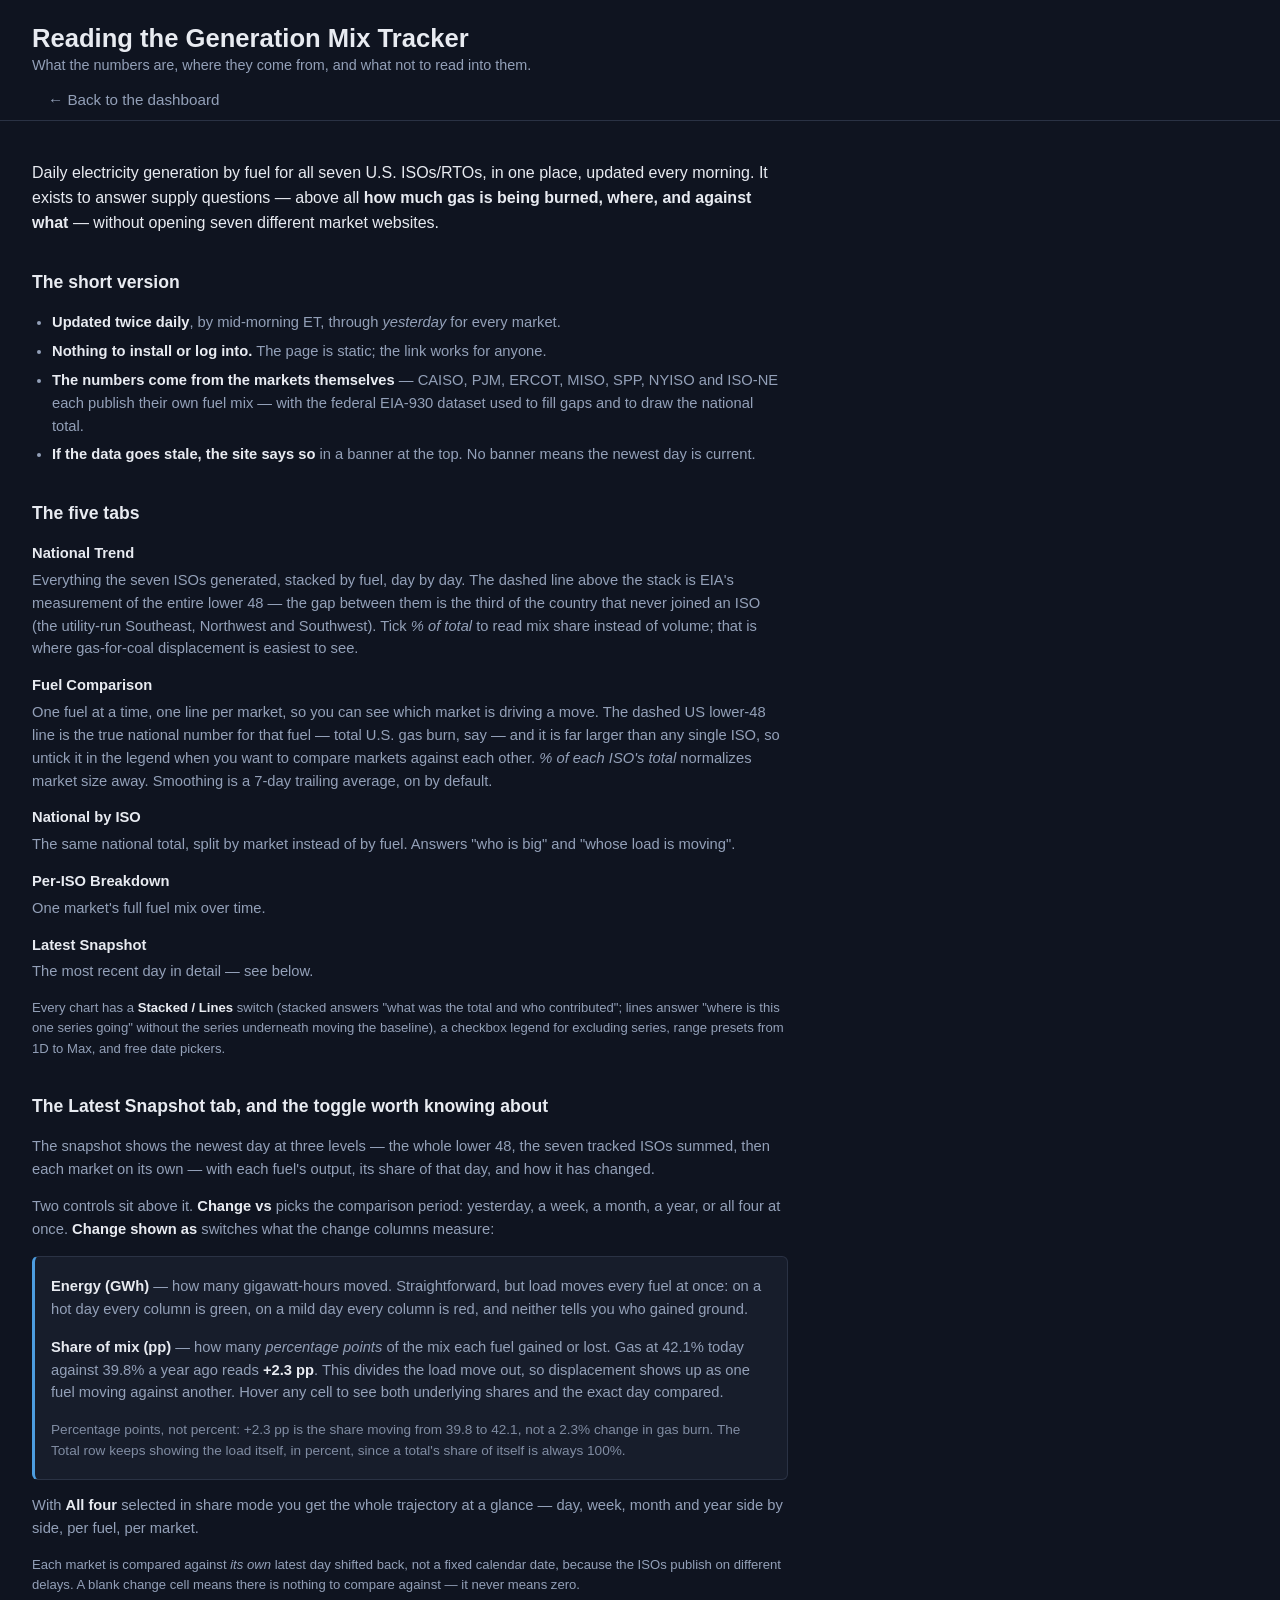
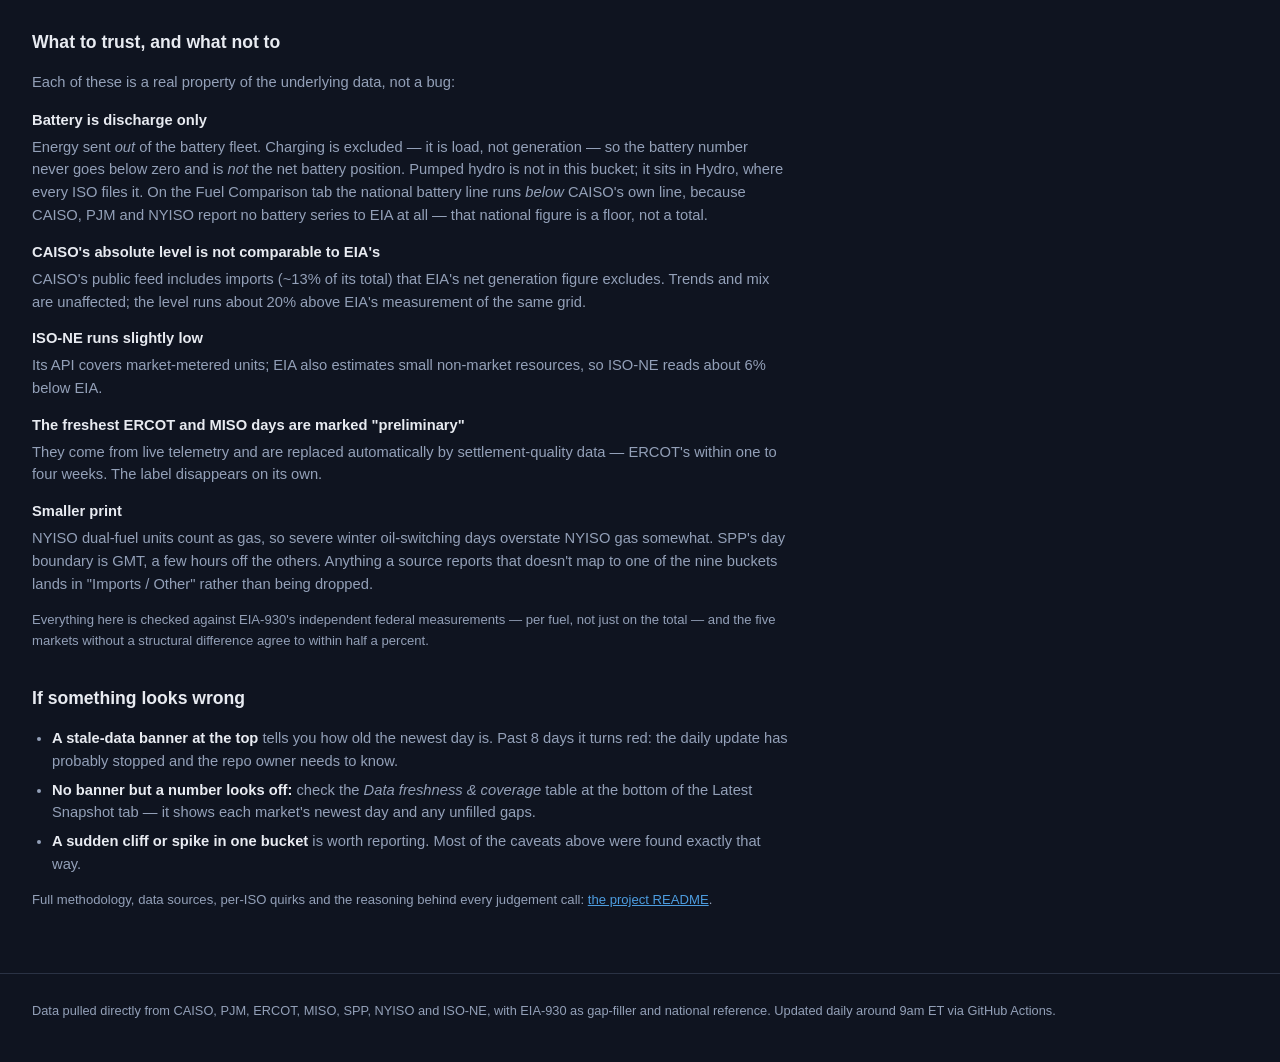
==== docs/guide.html @ 1bcc7129 "Add a reader's guide, and stop the page scrolling sideways on a phone The dashboard link is the thin" ====
<!DOCTYPE html>
<html lang="en">
<head>
<meta charset="UTF-8">
<meta name="viewport" content="width=device-width, initial-scale=1.0">
<title>Reading the U.S. ISO Generation Mix Tracker</title>
<link rel="icon" href="data:image/svg+xml,<svg xmlns='http://www.w3.org/2000/svg' viewBox='0 0 100 100'><text y='.9em' font-size='90'>⚡</text></svg>">
<!-- Same cache-buster convention as index.html - bump on any edit here. -->
<link rel="stylesheet" href="style.css?v=2026-08-14">
<!-- This page exists so the dashboard can be shared with people who should
     not have to open a code repository to understand what they are looking
     at. It is deliberately a SUBSET of the README, which stays canonical:
     what a reader needs, none of the maintenance detail. If the two ever
     disagree, the README is right. -->
</head>
<body>
<header>
  <h1>Reading the Generation Mix Tracker</h1>
  <p class="subtitle">What the numbers are, where they come from, and what not to read into them.</p>
</header>

<nav class="tabs">
  <a class="tab-btn" href="index.html">&larr; Back to the dashboard</a>
</nav>

<main class="guide">

  <p class="lede">
    Daily electricity generation by fuel for all seven U.S. ISOs/RTOs, in one
    place, updated every morning. It exists to answer supply questions —
    above all <strong>how much gas is being burned, where, and against
    what</strong> — without opening seven different market websites.
  </p>

  <h2>The short version</h2>
  <ul>
    <li><strong>Updated twice daily</strong>, by mid-morning ET, through <em>yesterday</em> for every market.</li>
    <li><strong>Nothing to install or log into.</strong> The page is static; the link works for anyone.</li>
    <li><strong>The numbers come from the markets themselves</strong> — CAISO, PJM, ERCOT, MISO, SPP, NYISO and ISO-NE each publish their own fuel mix — with the federal EIA-930 dataset used to fill gaps and to draw the national total.</li>
    <li><strong>If the data goes stale, the site says so</strong> in a banner at the top. No banner means the newest day is current.</li>
  </ul>

  <h2>The five tabs</h2>

  <dl>
    <dt>National Trend</dt>
    <dd>Everything the seven ISOs generated, stacked by fuel, day by day. The
      dashed line above the stack is EIA's measurement of the entire lower 48 —
      the gap between them is the third of the country that never joined an
      ISO (the utility-run Southeast, Northwest and Southwest). Tick
      <em>% of total</em> to read mix share instead of volume; that is where
      gas-for-coal displacement is easiest to see.</dd>

    <dt>Fuel Comparison</dt>
    <dd>One fuel at a time, one line per market, so you can see which market is
      driving a move. The dashed US lower-48 line is the true national number
      for that fuel — total U.S. gas burn, say — and it is far larger than any
      single ISO, so untick it in the legend when you want to compare markets
      against each other. <em>% of each ISO's total</em> normalizes market size
      away. Smoothing is a 7-day trailing average, on by default.</dd>

    <dt>National by ISO</dt>
    <dd>The same national total, split by market instead of by fuel. Answers
      "who is big" and "whose load is moving".</dd>

    <dt>Per-ISO Breakdown</dt>
    <dd>One market's full fuel mix over time.</dd>

    <dt>Latest Snapshot</dt>
    <dd>The most recent day in detail — see below.</dd>
  </dl>

  <p class="view-note">
    Every chart has a <strong>Stacked / Lines</strong> switch (stacked answers
    "what was the total and who contributed"; lines answer "where is this one
    series going" without the series underneath moving the baseline), a
    checkbox legend for excluding series, range presets from 1D to Max, and
    free date pickers.
  </p>

  <h2>The Latest Snapshot tab, and the toggle worth knowing about</h2>

  <p>
    The snapshot shows the newest day at three levels — the whole lower 48, the
    seven tracked ISOs summed, then each market on its own — with each fuel's
    output, its share of that day, and how it has changed.
  </p>

  <p>
    Two controls sit above it. <strong>Change vs</strong> picks the comparison
    period: yesterday, a week, a month, a year, or all four at once.
    <strong>Change shown as</strong> switches what the change columns measure:
  </p>

  <div class="callout">
    <p>
      <strong>Energy (GWh)</strong> — how many gigawatt-hours moved.
      Straightforward, but load moves every fuel at once: on a hot day every
      column is green, on a mild day every column is red, and neither tells you
      who gained ground.
    </p>
    <p>
      <strong>Share of mix (pp)</strong> — how many <em>percentage points</em>
      of the mix each fuel gained or lost. Gas at 42.1% today against 39.8% a
      year ago reads <strong>+2.3 pp</strong>. This divides the load move out,
      so displacement shows up as one fuel moving against another. Hover any
      cell to see both underlying shares and the exact day compared.
    </p>
    <p class="muted-note">
      Percentage points, not percent: +2.3 pp is the share moving from 39.8 to
      42.1, not a 2.3% change in gas burn. The Total row keeps showing the load
      itself, in percent, since a total's share of itself is always 100%.
    </p>
  </div>

  <p>
    With <strong>All four</strong> selected in share mode you get the whole
    trajectory at a glance — day, week, month and year side by side, per fuel,
    per market.
  </p>

  <p class="view-note">
    Each market is compared against <em>its own</em> latest day shifted back,
    not a fixed calendar date, because the ISOs publish on different delays. A
    blank change cell means there is nothing to compare against — it never
    means zero.
  </p>

  <h2>What to trust, and what not to</h2>

  <p>Each of these is a real property of the underlying data, not a bug:</p>

  <dl>
    <dt>Battery is discharge only</dt>
    <dd>Energy sent <em>out</em> of the battery fleet. Charging is excluded —
      it is load, not generation — so the battery number never goes below zero
      and is <em>not</em> the net battery position. Pumped hydro is not in this
      bucket; it sits in Hydro, where every ISO files it. On the Fuel
      Comparison tab the national battery line runs <em>below</em> CAISO's own
      line, because CAISO, PJM and NYISO report no battery series to EIA at
      all — that national figure is a floor, not a total.</dd>

    <dt>CAISO's absolute level is not comparable to EIA's</dt>
    <dd>CAISO's public feed includes imports (~13% of its total) that EIA's net
      generation figure excludes. Trends and mix are unaffected; the level runs
      about 20% above EIA's measurement of the same grid.</dd>

    <dt>ISO-NE runs slightly low</dt>
    <dd>Its API covers market-metered units; EIA also estimates small
      non-market resources, so ISO-NE reads about 6% below EIA.</dd>

    <dt>The freshest ERCOT and MISO days are marked "preliminary"</dt>
    <dd>They come from live telemetry and are replaced automatically by
      settlement-quality data — ERCOT's within one to four weeks. The label
      disappears on its own.</dd>

    <dt>Smaller print</dt>
    <dd>NYISO dual-fuel units count as gas, so severe winter oil-switching days
      overstate NYISO gas somewhat. SPP's day boundary is GMT, a few hours off
      the others. Anything a source reports that doesn't map to one of the nine
      buckets lands in "Imports / Other" rather than being dropped.</dd>
  </dl>

  <p class="view-note">
    Everything here is checked against EIA-930's independent federal
    measurements — per fuel, not just on the total — and the five markets
    without a structural difference agree to within half a percent.
  </p>

  <h2>If something looks wrong</h2>
  <ul>
    <li><strong>A stale-data banner at the top</strong> tells you how old the
      newest day is. Past 8 days it turns red: the daily update has probably
      stopped and the repo owner needs to know.</li>
    <li><strong>No banner but a number looks off:</strong> check the
      <em>Data freshness &amp; coverage</em> table at the bottom of the Latest
      Snapshot tab — it shows each market's newest day and any unfilled gaps.</li>
    <li><strong>A sudden cliff or spike in one bucket</strong> is worth
      reporting. Most of the caveats above were found exactly that way.</li>
  </ul>

  <p class="view-note">
    Full methodology, data sources, per-ISO quirks and the reasoning behind
    every judgement call:
    <a href="https://github.com/hassankanji/iso-power-mix#readme">the project README</a>.
  </p>

</main>

<footer>
  <p>Data pulled directly from CAISO, PJM, ERCOT, MISO, SPP, NYISO and ISO-NE, with EIA-930 as gap-filler and national reference. Updated daily around 9am ET via GitHub Actions.</p>
</footer>
</body>
</html>
---- docs/style.css ----
:root {
  --bg: #0f1420;
  --panel: #171d2b;
  --border: #2a3244;
  --text: #e8ebf1;
  --muted: #93a0b8;
  --accent: #4d9de0;

  --c-natural_gas: #f2a134;
  --c-coal: #6b6b6b;
  --c-nuclear: #9b59b6;
  --c-hydro: #2980b9;
  --c-wind: #2ecc71;
  --c-solar: #f1c40f;
  --c-other_renewables: #16a085;
  --c-battery: #e74c3c;
  --c-imports_other: #95a5a6;

  --iso-CAISO: #f1c40f;
  --iso-ERCOT: #e07b39;
  --iso-ISONE: #4d9de0;
  --iso-MISO: #9b59b6;
  --iso-NYISO: #2ecc71;
  --iso-PJM: #e74c3c;
  --iso-SPP: #16a085;
}

* { box-sizing: border-box; }

body {
  margin: 0;
  font-family: -apple-system, "Segoe UI", Roboto, Helvetica, Arial, sans-serif;
  background: var(--bg);
  color: var(--text);
}

header {
  padding: 24px 32px 8px;
}

h1 { margin: 0 0 4px; font-size: 1.6rem; }
.subtitle { color: var(--muted); margin: 0; font-size: 0.9rem; }

.status-chips { margin-top: 8px; display: flex; flex-wrap: wrap; gap: 6px; }

/* Staleness banner. Loud enough that a reader who did not build this site
   cannot mistake frozen data for current data, and absent entirely on a
   normal day. */
.banner {
  margin-top: 10px;
  padding: 10px 14px;
  border-radius: 6px;
  font-size: 0.85rem;
  max-width: 900px;
}

.banner.warn { border: 1px solid #8a6d3b; color: #e6a23c; background: rgba(230, 162, 60, 0.1); }
.banner.alarm { border: 1px solid #a33; color: #ff9a8f; background: rgba(231, 76, 60, 0.14); }

.chip {
  font-size: 0.75rem;
  padding: 3px 10px;
  border-radius: 12px;
  border: 1px solid var(--border);
  color: var(--muted);
}

.chip.warn { border-color: #8a6d3b; color: #e6a23c; background: rgba(230, 162, 60, 0.08); }
.chip.info { border-color: #3b6d8a; color: #6fb3e0; background: rgba(77, 157, 224, 0.08); }

/* The tab row is wider than a phone even before the guide link (542px of
   labels against a 390px viewport), and a flex row that cannot fit widens
   the whole document - which is why the entire page used to scroll sideways
   on a phone, charts and all. It scrolls within itself instead. */
.tabs {
  display: flex;
  gap: 4px;
  padding: 0 32px;
  border-bottom: 1px solid var(--border);
  overflow-x: auto;
  scrollbar-width: none;
}

.tabs::-webkit-scrollbar { display: none; }

.tab-btn { white-space: nowrap; }

.tab-btn {
  background: transparent;
  border: none;
  color: var(--muted);
  padding: 10px 16px;
  font-size: 0.95rem;
  cursor: pointer;
  border-bottom: 2px solid transparent;
}

.tab-btn.active {
  color: var(--text);
  border-bottom: 2px solid var(--accent);
}

/* Pushed to the far end: it leaves the dashboard rather than switching a
   view, and shouldn't read as one more tab in the sequence. */
.tabs .guide-link { margin-left: auto; color: var(--accent); }

main { padding: 24px 32px 48px; }

.view { display: none; }
.view.active { display: block; }

.controls {
  display: flex;
  flex-wrap: wrap;
  gap: 20px;
  margin-bottom: 16px;
  align-items: center;
}

.controls label {
  color: var(--muted);
  font-size: 0.85rem;
  display: flex;
  flex-direction: column;
  gap: 4px;
}

input[type="date"], select {
  background: var(--panel);
  border: 1px solid var(--border);
  color: var(--text);
  padding: 6px 8px;
  border-radius: 4px;
  font-size: 0.9rem;
}

.controls label.check {
  flex-direction: row;
  align-items: center;
  gap: 6px;
  align-self: flex-end;
  padding-bottom: 8px;
  cursor: pointer;
}

/* Eight preset pills are ~370px in a row - wider than a small phone, and an
   unwrappable row sets the page's minimum width. It wraps instead; on any
   screen with room it still sits on one line. */
.range-presets {
  display: flex;
  flex-wrap: wrap;
  gap: 4px;
  align-self: flex-end;
  margin-right: 8px;
}

.preset-btn {
  background: var(--panel);
  border: 1px solid var(--border);
  color: var(--muted);
  padding: 6px 10px;
  border-radius: 4px;
  font-size: 0.8rem;
  cursor: pointer;
}

.preset-btn:hover { color: var(--text); border-color: var(--accent); }

.preset-btn.active {
  color: var(--text);
  border-color: var(--accent);
  background: rgba(77, 157, 224, 0.15);
}

.chart-legend {
  display: flex;
  flex-wrap: wrap;
  gap: 4px 16px;
  margin: 0 0 8px;
}

.legend-check {
  display: inline-flex;
  align-items: center;
  gap: 6px;
  font-size: 0.8rem;
  color: var(--muted);
  cursor: pointer;
  user-select: none;
}

.legend-check input { accent-color: var(--accent); cursor: pointer; }

.legend-check .swatch {
  width: 12px;
  height: 12px;
  border-radius: 2px;
  display: inline-block;
}

.legend-check .swatch.dashed {
  height: 0;
  border-top: 2px dashed #93a0b8;
  background: transparent !important;
}

.chart-wrap {
  background: var(--panel);
  border: 1px solid var(--border);
  border-radius: 8px;
  padding: 16px;
  height: 480px;
}

h2 { font-size: 1.1rem; margin: 28px 0 12px; color: var(--text); }

.view-note {
  color: var(--muted);
  font-size: 0.82rem;
  margin: 0 0 14px;
  max-width: 900px;
}

.national-bars { max-width: 640px; }

/* Set by renderBarRows when several change columns are on. (The head row is
   no longer the signal for this: share mode prints one to carry its unit even
   with a single column, which needs no extra width.) */
.national-bars.multi-col { max-width: 940px; }

/* 380px, not 340: the snapshot rows carry a day-over-day change column, and
   the fixed columns (label + value + share + change) plus gaps need room
   before the bar track can claim its minimum width. */
/* min(..., 100%) on the track minimum, not a bare width: a minmax floor wider
   than its container is a floor the grid honours anyway, pushing the page out
   sideways. This way the last breakpoint is always "one column, container
   width", with no media query needed to say so. */
.snapshot-grid {
  display: grid;
  grid-template-columns: repeat(auto-fill, minmax(min(380px, 100%), 1fr));
  gap: 16px;
}

/* Set when more than one change column is on: each costs 76px of fixed
   width, which the 380px card does not have to give. */
.snapshot-grid.wide {
  grid-template-columns: repeat(auto-fill, minmax(min(620px, 100%), 1fr));
}

.bar-row.head-row {
  color: var(--muted);
  font-size: 0.7rem;
  text-transform: uppercase;
  letter-spacing: 0.04em;
  margin-bottom: 2px;
}

.bar-row.head-row .value { color: var(--muted); }
.bar-row.head-row .unit { text-transform: none; }

.snapshot-card {
  background: var(--panel);
  border: 1px solid var(--border);
  border-radius: 8px;
  padding: 14px;
}

.snapshot-card h3 {
  margin: 0 0 4px;
  font-size: 1rem;
}

.snapshot-card .as-of {
  color: var(--muted);
  font-size: 0.75rem;
  margin-bottom: 10px;
}

.snapshot-card .prelim {
  color: #e6a23c;
  border: 1px solid #8a6d3b;
  border-radius: 8px;
  padding: 0 6px;
  font-size: 0.68rem;
  cursor: help;
}

.bar-row { display: flex; align-items: center; gap: 8px; font-size: 0.78rem; margin: 4px 0; }
.bar-row .label { width: 104px; color: var(--muted); flex-shrink: 0; }
.bar-row .bar-track { flex: 1; min-width: 40px; background: #232b3d; border-radius: 3px; height: 8px; overflow: hidden; }
/* display:block matters - the fill is a span, and an inline box ignores the
   inline width that carries the share. */
.bar-row .bar-fill { display: block; height: 100%; }
.bar-row .value {
  width: 72px;
  text-align: right;
  color: var(--text);
  flex-shrink: 0;
  font-variant-numeric: tabular-nums;
}

.bar-row .value.pct { width: 48px; color: var(--muted); }
.bar-row .value.delta { width: 76px; color: var(--muted); font-size: 0.72rem; }
.bar-row .value.delta.up { color: #e6a23c; }
.bar-row .value.delta.down { color: #6fb3e0; }

/* On a phone the fixed columns no longer fit beside a usable bar. Tighten
   them rather than let the row scroll sideways or crush the track. */
@media (max-width: 460px) {
  .bar-row { gap: 6px; font-size: 0.72rem; }
  .bar-row .label { width: 76px; }
  .bar-row .value { width: 58px; }
  .bar-row .value.pct { width: 38px; }
  .bar-row .value.delta { width: 58px; font-size: 0.66rem; }
  /* The grid needs no override here - its minmax floors are capped at 100%. */

  /* The page gutter is 64px of a 360px screen. Give it back. */
  header { padding: 20px 16px 8px; }
  .tabs { padding: 0 16px; }
  main { padding: 20px 16px 40px; }
  footer { padding: 16px 16px 32px; }
}

/* With all four change columns on, a phone cannot show both the bar and the
   numbers. The numbers are the point, so the track yields rather than
   squeezing every fuel label onto two lines - and past that, the card itself
   scrolls. Four periods of change is a wide table by nature; the fix is to
   let it scroll inside its own panel, never to let it drag the page sideways
   (which it did, taking every chart with it). */
@media (max-width: 700px) {
  .snapshot-grid.wide .bar-track,
  .national-bars.multi-col .bar-track { display: none; }

  .snapshot-card { overflow-x: auto; }
  .snapshot-grid.wide .bar-row,
  .national-bars.multi-col .bar-row { min-width: max-content; }
}

.bar-row.total-row {
  margin-top: 8px;
  padding-top: 6px;
  border-top: 1px solid var(--border);
}

.bar-row.total-row .label { color: var(--text); }
.bar-row.total-row .bar-track { background: transparent; }

/* guide.html - the reader-facing explainer. Prose, so it gets a measure that
   is comfortable to read rather than the dashboard's full width. */
.guide { max-width: 820px; font-size: 0.92rem; line-height: 1.55; }
.guide .lede { font-size: 1rem; color: var(--text); }
.guide h2 { margin-top: 34px; }
.guide dt { color: var(--text); font-weight: 600; margin-top: 14px; }
.guide dd { margin: 4px 0 0; color: var(--muted); }
.guide ul { color: var(--muted); padding-left: 20px; }
.guide li { margin: 6px 0; }
.guide p { color: var(--muted); }
.guide a { color: var(--accent); }
.guide strong { color: var(--text); }

.guide .callout {
  border: 1px solid var(--border);
  border-left: 3px solid var(--accent);
  background: var(--panel);
  border-radius: 6px;
  padding: 4px 16px;
  margin: 14px 0;
}

.guide .muted-note { font-size: 0.85rem; opacity: 0.85; }

/* The guide's nav holds a link, not tab buttons - keep it looking the same. */
.tabs a.tab-btn { text-decoration: none; display: inline-block; }
.tabs a.tab-btn:hover { color: var(--text); }

.health-table {
  width: 100%;
  border-collapse: collapse;
  background: var(--panel);
  border: 1px solid var(--border);
  border-radius: 8px;
  overflow: hidden;
}

/* Five columns of dates don't compress below about 400px, so the table gets
   its own scroll rather than widening the page behind it. */
.health-table { display: block; overflow-x: auto; }
.health-table thead, .health-table tbody { display: table; width: 100%; }

.health-table th, .health-table td {
  text-align: left;
  padding: 10px 14px;
  border-bottom: 1px solid var(--border);
  font-size: 0.88rem;
}

.health-table th { color: var(--muted); font-weight: 500; }
.health-table tr.stale td { color: #e6a23c; }

footer {
  padding: 16px 32px 32px;
  color: var(--muted);
  font-size: 0.8rem;
  border-top: 1px solid var(--border);
}
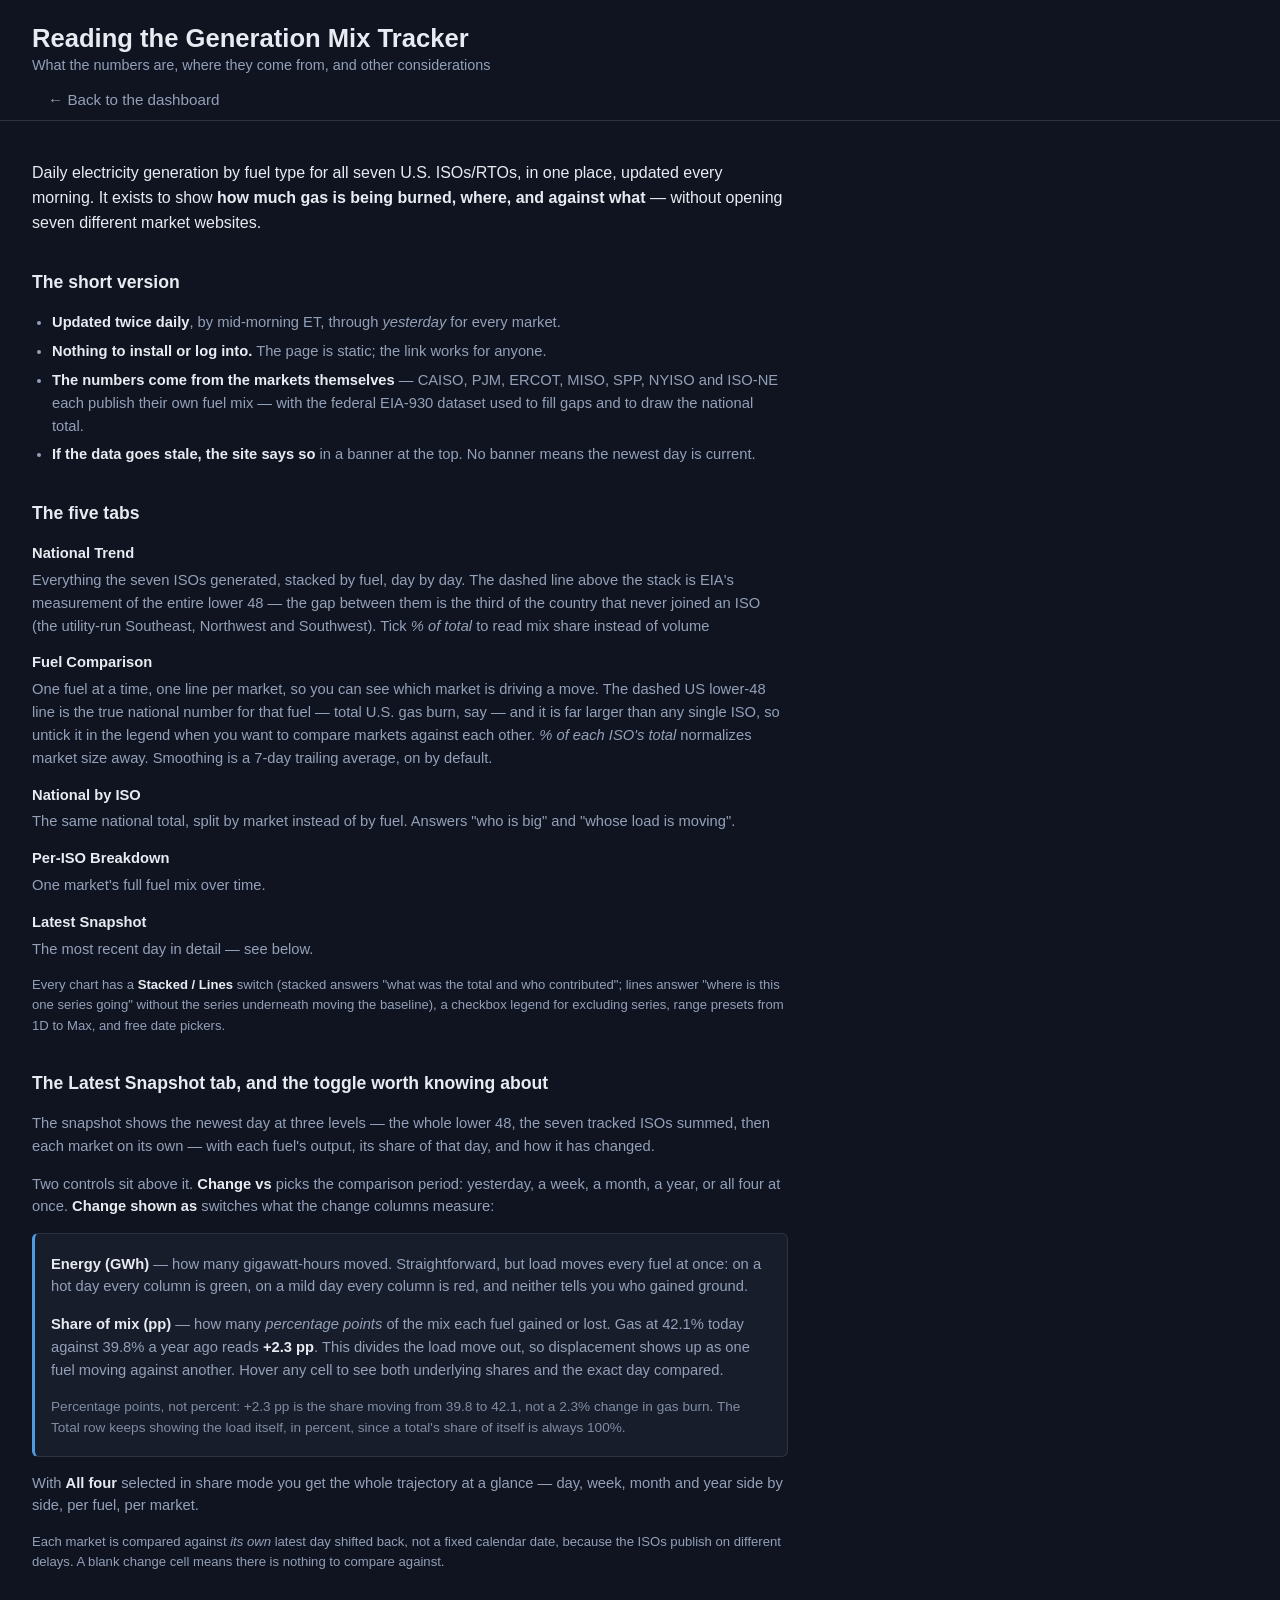
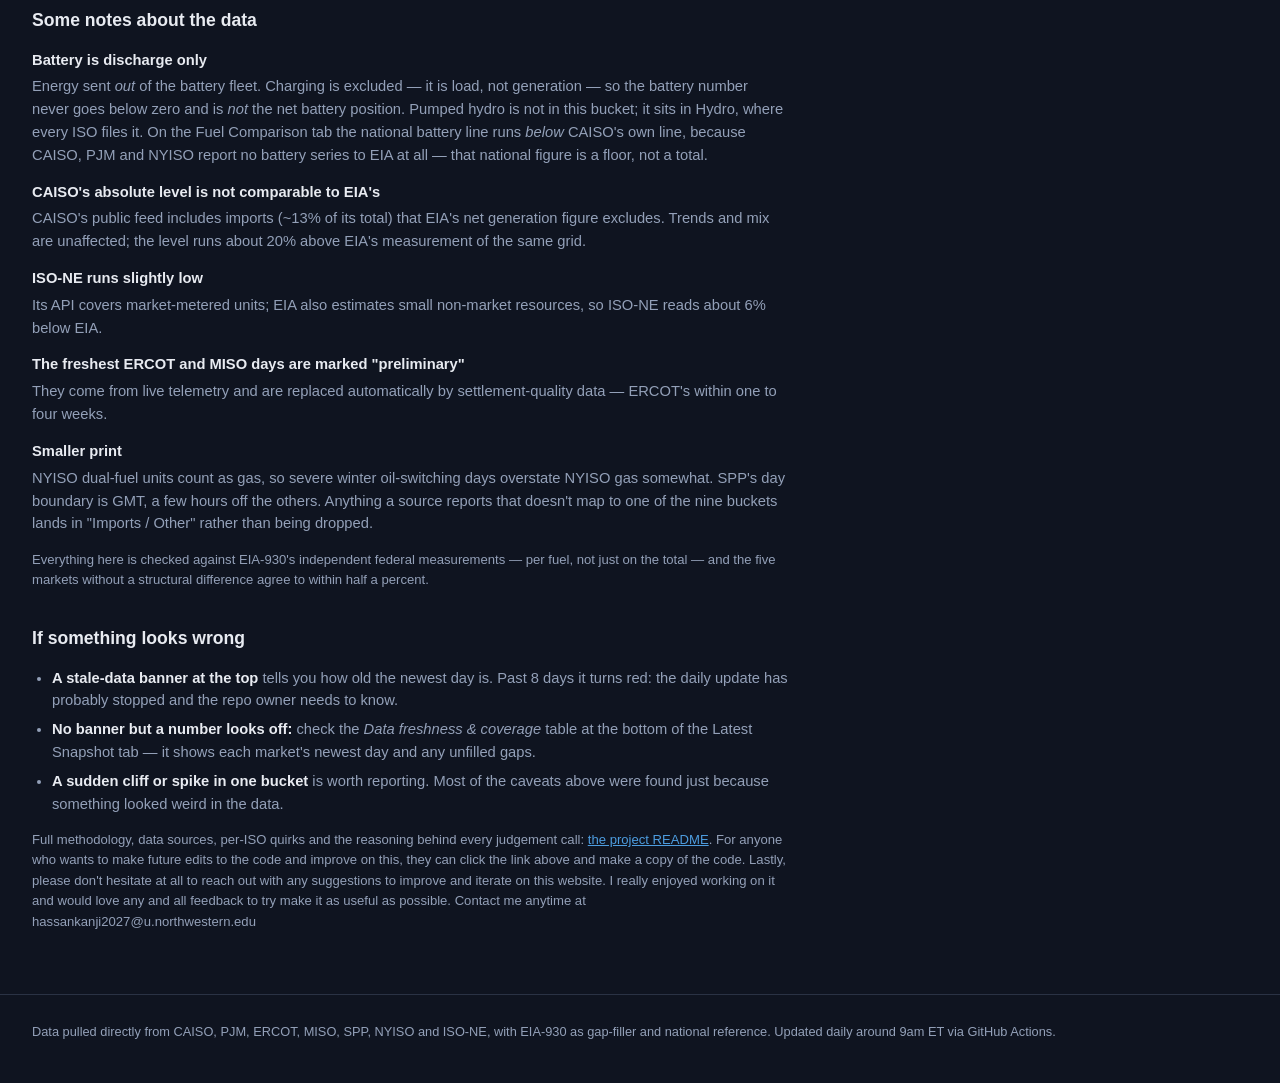
==== commit 3360dd69: "Update guide.html" ====
--- a/docs/guide.html
+++ b/docs/guide.html
@@ -16,7 +16,7 @@
 <body>
 <header>
   <h1>Reading the Generation Mix Tracker</h1>
-  <p class="subtitle">What the numbers are, where they come from, and what not to read into them.</p>
+  <p class="subtitle">What the numbers are, where they come from, and other considerations</p>
 </header>
 
 <nav class="tabs">
@@ -26,9 +26,8 @@
 <main class="guide">
 
   <p class="lede">
-    Daily electricity generation by fuel for all seven U.S. ISOs/RTOs, in one
-    place, updated every morning. It exists to answer supply questions —
-    above all <strong>how much gas is being burned, where, and against
+    Daily electricity generation by fuel type for all seven U.S. ISOs/RTOs, in one
+    place, updated every morning. It exists to show <strong>how much gas is being burned, where, and against
     what</strong> — without opening seven different market websites.
   </p>
 
@@ -48,8 +47,7 @@
       dashed line above the stack is EIA's measurement of the entire lower 48 —
       the gap between them is the third of the country that never joined an
       ISO (the utility-run Southeast, Northwest and Southwest). Tick
-      <em>% of total</em> to read mix share instead of volume; that is where
-      gas-for-coal displacement is easiest to see.</dd>
+      <em>% of total</em> to read mix share instead of volume</dd>
 
     <dt>Fuel Comparison</dt>
     <dd>One fuel at a time, one line per market, so you can see which market is
@@ -122,13 +120,10 @@
   <p class="view-note">
     Each market is compared against <em>its own</em> latest day shifted back,
     not a fixed calendar date, because the ISOs publish on different delays. A
-    blank change cell means there is nothing to compare against — it never
-    means zero.
+    blank change cell means there is nothing to compare against.
   </p>
 
-  <h2>What to trust, and what not to</h2>
-
-  <p>Each of these is a real property of the underlying data, not a bug:</p>
+  <h2>Some notes about the data</h2>
 
   <dl>
     <dt>Battery is discharge only</dt>
@@ -151,8 +146,7 @@
 
     <dt>The freshest ERCOT and MISO days are marked "preliminary"</dt>
     <dd>They come from live telemetry and are replaced automatically by
-      settlement-quality data — ERCOT's within one to four weeks. The label
-      disappears on its own.</dd>
+      settlement-quality data — ERCOT's within one to four weeks. </dd>
 
     <dt>Smaller print</dt>
     <dd>NYISO dual-fuel units count as gas, so severe winter oil-switching days
@@ -176,13 +170,14 @@
       <em>Data freshness &amp; coverage</em> table at the bottom of the Latest
       Snapshot tab — it shows each market's newest day and any unfilled gaps.</li>
     <li><strong>A sudden cliff or spike in one bucket</strong> is worth
-      reporting. Most of the caveats above were found exactly that way.</li>
+      reporting. Most of the caveats above were found just because something looked weird in the data.</li>
   </ul>
 
   <p class="view-note">
     Full methodology, data sources, per-ISO quirks and the reasoning behind
     every judgement call:
-    <a href="https://github.com/hassankanji/iso-power-mix#readme">the project README</a>.
+    <a href="https://github.com/hassankanji/iso-power-mix">the project README</a>.
+    For anyone who wants to make future edits to the code and improve on this, they can click the link above and make a copy of the code. Lastly, please don't hesitate at all to reach out with any suggestions to improve and iterate on this website. I really enjoyed working on it and would love any and all feedback to try make it as useful as possible. Contact me anytime at hassankanji2027@u.northwestern.edu
   </p>
 
 </main>
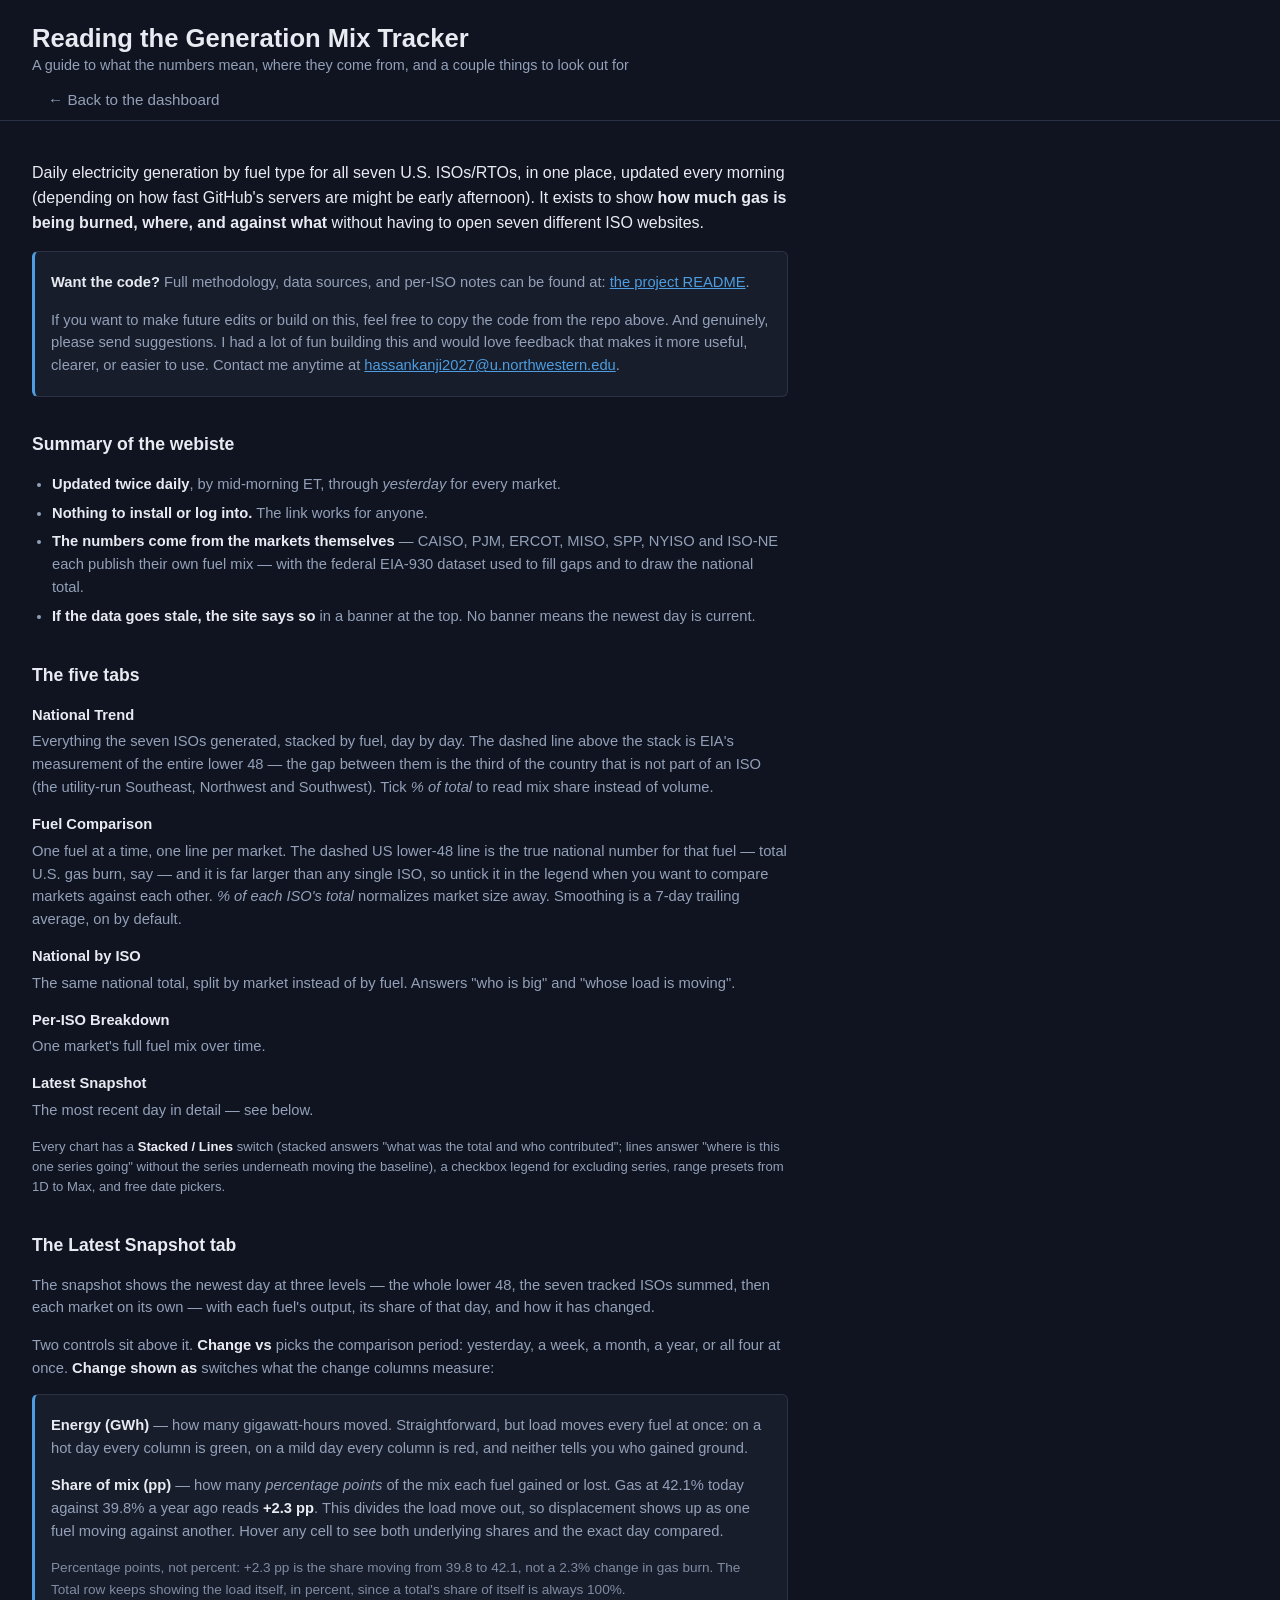
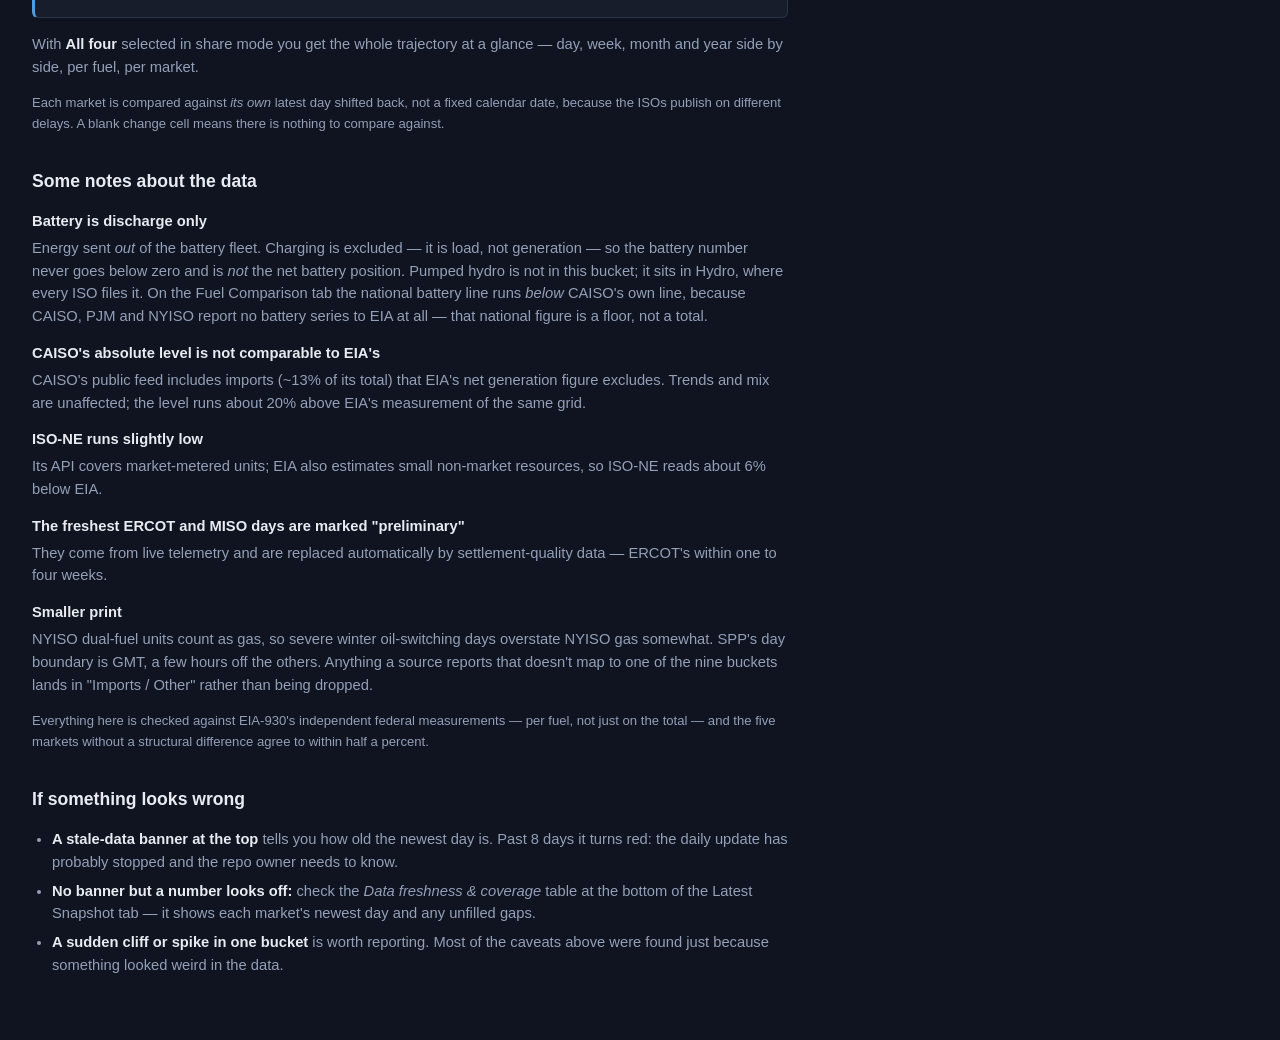
==== commit e4d7681f: "Update guide.html" ====
--- a/docs/guide.html
+++ b/docs/guide.html
@@ -16,7 +16,7 @@
 <body>
 <header>
   <h1>Reading the Generation Mix Tracker</h1>
-  <p class="subtitle">What the numbers are, where they come from, and other considerations</p>
+  <p class="subtitle">A guide to what the numbers mean, where they come from, and a couple things to look out for</p>
 </header>
 
 <nav class="tabs">
@@ -27,14 +27,27 @@
 
   <p class="lede">
     Daily electricity generation by fuel type for all seven U.S. ISOs/RTOs, in one
-    place, updated every morning. It exists to show <strong>how much gas is being burned, where, and against
-    what</strong> — without opening seven different market websites.
+    place, updated every morning (depending on how fast GitHub's servers are might be early afternoon). It exists to show <strong>how much gas is being burned, where, and against
+    what</strong> without having to open seven different ISO websites.
   </p>
 
-  <h2>The short version</h2>
+  <div class="callout intro-callout">
+    <p>
+      <strong>Want the code?</strong> Full methodology, data sources, and per-ISO notes can be found at: 
+      <a href="https://github.com/hassankanji/iso-power-mix" target="_blank" rel="noopener noreferrer">the project README</a>.
+    </p>
+    <p>
+      If you want to make future edits or build on this, feel free to copy the code from the repo above. And genuinely,
+      please send suggestions. I had a lot of fun building this and would love feedback that makes it more useful,
+      clearer, or easier to use. Contact me anytime at
+      <a href="mailto:hassankanji2027@u.northwestern.edu">hassankanji2027@u.northwestern.edu</a>.
+    </p>
+  </div>
+
+  <h2>Summary of the webiste</h2>
   <ul>
     <li><strong>Updated twice daily</strong>, by mid-morning ET, through <em>yesterday</em> for every market.</li>
-    <li><strong>Nothing to install or log into.</strong> The page is static; the link works for anyone.</li>
+    <li><strong>Nothing to install or log into.</strong> The link works for anyone.</li>
     <li><strong>The numbers come from the markets themselves</strong> — CAISO, PJM, ERCOT, MISO, SPP, NYISO and ISO-NE each publish their own fuel mix — with the federal EIA-930 dataset used to fill gaps and to draw the national total.</li>
     <li><strong>If the data goes stale, the site says so</strong> in a banner at the top. No banner means the newest day is current.</li>
   </ul>
@@ -45,13 +58,12 @@
     <dt>National Trend</dt>
     <dd>Everything the seven ISOs generated, stacked by fuel, day by day. The
       dashed line above the stack is EIA's measurement of the entire lower 48 —
-      the gap between them is the third of the country that never joined an
+      the gap between them is the third of the country that is not part of an
       ISO (the utility-run Southeast, Northwest and Southwest). Tick
-      <em>% of total</em> to read mix share instead of volume</dd>
+      <em>% of total</em> to read mix share instead of volume.</dd>
 
     <dt>Fuel Comparison</dt>
-    <dd>One fuel at a time, one line per market, so you can see which market is
-      driving a move. The dashed US lower-48 line is the true national number
+    <dd>One fuel at a time, one line per market. The dashed US lower-48 line is the true national number
       for that fuel — total U.S. gas burn, say — and it is far larger than any
       single ISO, so untick it in the legend when you want to compare markets
       against each other. <em>% of each ISO's total</em> normalizes market size
@@ -76,7 +88,7 @@
     free date pickers.
   </p>
 
-  <h2>The Latest Snapshot tab, and the toggle worth knowing about</h2>
+  <h2>The Latest Snapshot tab</h2>
 
   <p>
     The snapshot shows the newest day at three levels — the whole lower 48, the
@@ -146,7 +158,7 @@
 
     <dt>The freshest ERCOT and MISO days are marked "preliminary"</dt>
     <dd>They come from live telemetry and are replaced automatically by
-      settlement-quality data — ERCOT's within one to four weeks. </dd>
+      settlement-quality data — ERCOT's within one to four weeks.</dd>
 
     <dt>Smaller print</dt>
     <dd>NYISO dual-fuel units count as gas, so severe winter oil-switching days
@@ -173,17 +185,8 @@
       reporting. Most of the caveats above were found just because something looked weird in the data.</li>
   </ul>
 
-  <p class="view-note">
-    Full methodology, data sources, per-ISO quirks and the reasoning behind
-    every judgement call:
-    <a href="https://github.com/hassankanji/iso-power-mix">the project README</a>.
-    For anyone who wants to make future edits to the code and improve on this, they can click the link above and make a copy of the code. Lastly, please don't hesitate at all to reach out with any suggestions to improve and iterate on this website. I really enjoyed working on it and would love any and all feedback to try make it as useful as possible. Contact me anytime at hassankanji2027@u.northwestern.edu
-  </p>
-
 </main>
 
-<footer>
-  <p>Data pulled directly from CAISO, PJM, ERCOT, MISO, SPP, NYISO and ISO-NE, with EIA-930 as gap-filler and national reference. Updated daily around 9am ET via GitHub Actions.</p>
-</footer>
+
 </body>
 </html>
